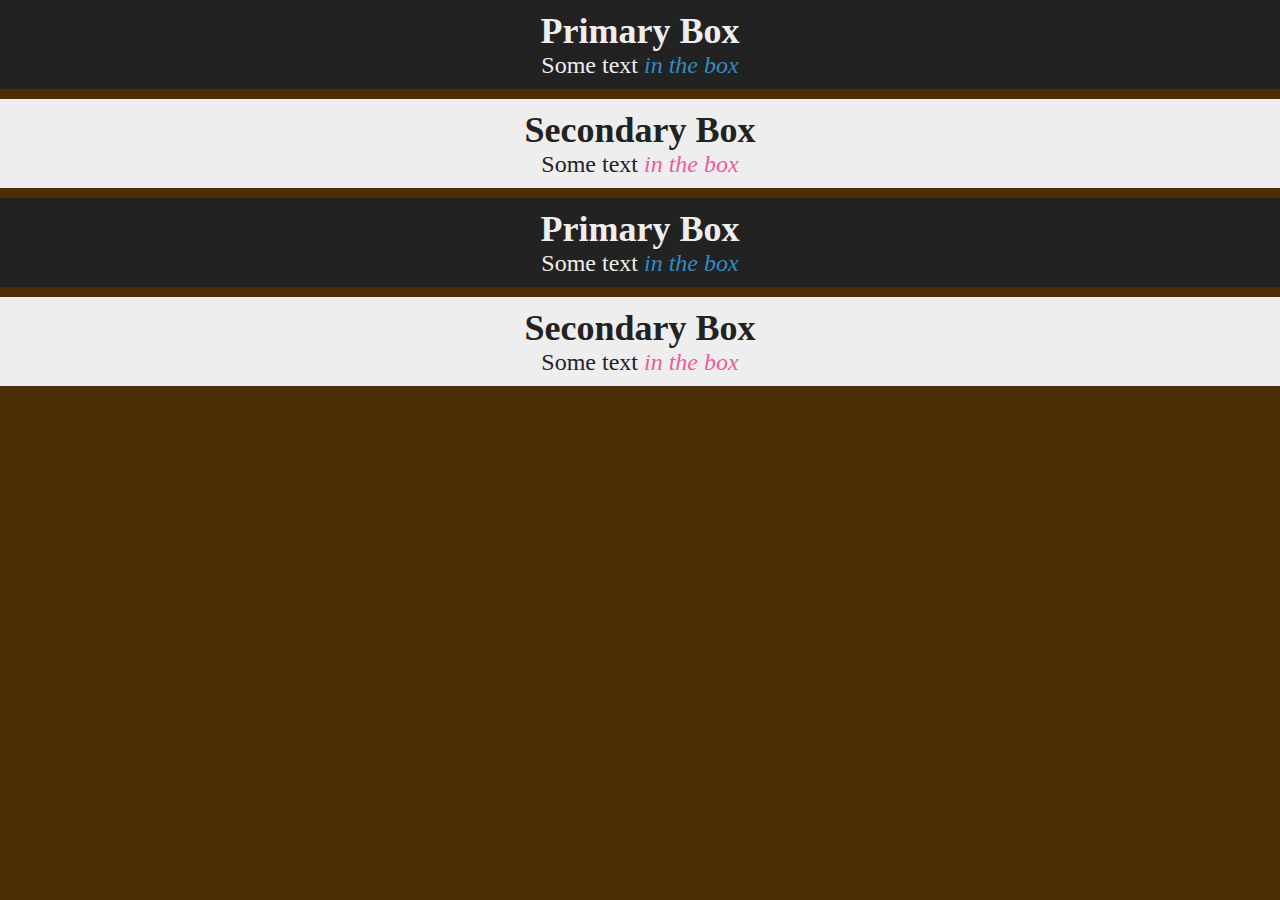
==== index.html @ 72fdb4b3 "pink and blue" ====
<!DOCTYPE html>
<html>
    <head>
        <title>Class Selectors</title>
        <link href="styles.css" rel="stylesheet">
    </head>

    <body>
        <div class="primary-box">
            <h2>Primary Box</h2>
            <p>Some text <em id="blue">in the box</em></p>
        </div>

        <div class="secondary-box">
            <h2>Secondary Box</h2>
            <p>Some text <em id="pink">in the box</em></p>
        </div>

        <div class="primary-box">
            <h2>Primary Box</h2>
            <p>Some text <em id="blue">in the box</em></p>
        </div>
    
        <div class="secondary-box">
            <h2>Secondary Box</h2>
            <p>Some text <em id="pink">in the box</em></p>
        </div>        
    </body>
</html>
---- styles.css ----
/* used colors are: #32b0ff #fc3fff*/
* {
    margin: 0;
    padding: 0;
}

body {
    background: #4d2d06;
    font-family: Georgia, Times, serif;
    color: #fff;
    text-align: center;
    font-size: 50px;    
}

.primary-box {
    background: #222;
    color: #eee;
    font-size: 24px;
    margin: 0 0 10px;
    padding: 10px;
}

.secondary-box {
    background: #eee;
    color: #222;
    font-size: 24px;
    margin: 0 0 10px;    
    padding: 10px;
}
    #blue {color: rgb(51, 140, 192);}
    #pink {color: rgb(235, 92, 158);}
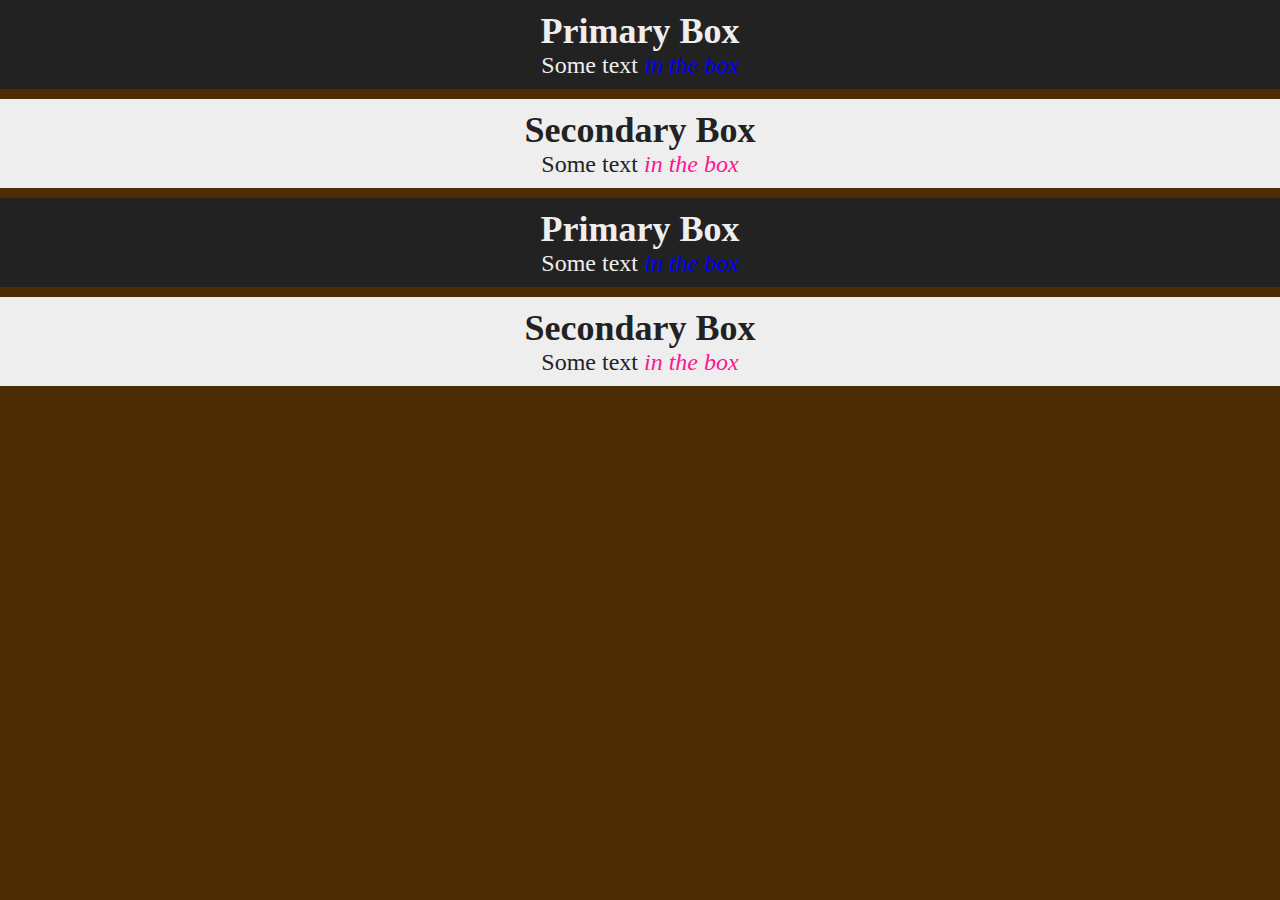
==== commit 72ba8e8d: "the changes were made" ====
--- a/index.html
+++ b/index.html
@@ -8,22 +8,22 @@
     <body>
         <div class="primary-box">
             <h2>Primary Box</h2>
-            <p>Some text <em id="blue">in the box</em></p>
+            <p>Some text <em style="color: blue;">in the box</em></p>
         </div>
 
         <div class="secondary-box">
             <h2>Secondary Box</h2>
-            <p>Some text <em id="pink">in the box</em></p>
+            <p>Some text <em style="color: deeppink;">in the box</em></p>
         </div>
 
         <div class="primary-box">
             <h2>Primary Box</h2>
-            <p>Some text <em id="blue">in the box</em></p>
+            <p>Some text <em style="color: blue;">in the box</em></p>
         </div>
     
         <div class="secondary-box">
             <h2>Secondary Box</h2>
-            <p>Some text <em id="pink">in the box</em></p>
+            <p>Some text <em style="color: deeppink;">in the box</em></p>
         </div>        
     </body>
 </html>--- a/styles.css
+++ b/styles.css
@@ -20,12 +20,14 @@
     padding: 10px;
 }
 
+.primary-box em{ color: blue}
+
+.secondary-box em{ color: violet}
+
 .secondary-box {
     background: #eee;
     color: #222;
     font-size: 24px;
     margin: 0 0 10px;    
     padding: 10px;
-}
-    #blue {color: rgb(51, 140, 192);}
-    #pink {color: rgb(235, 92, 158);}+}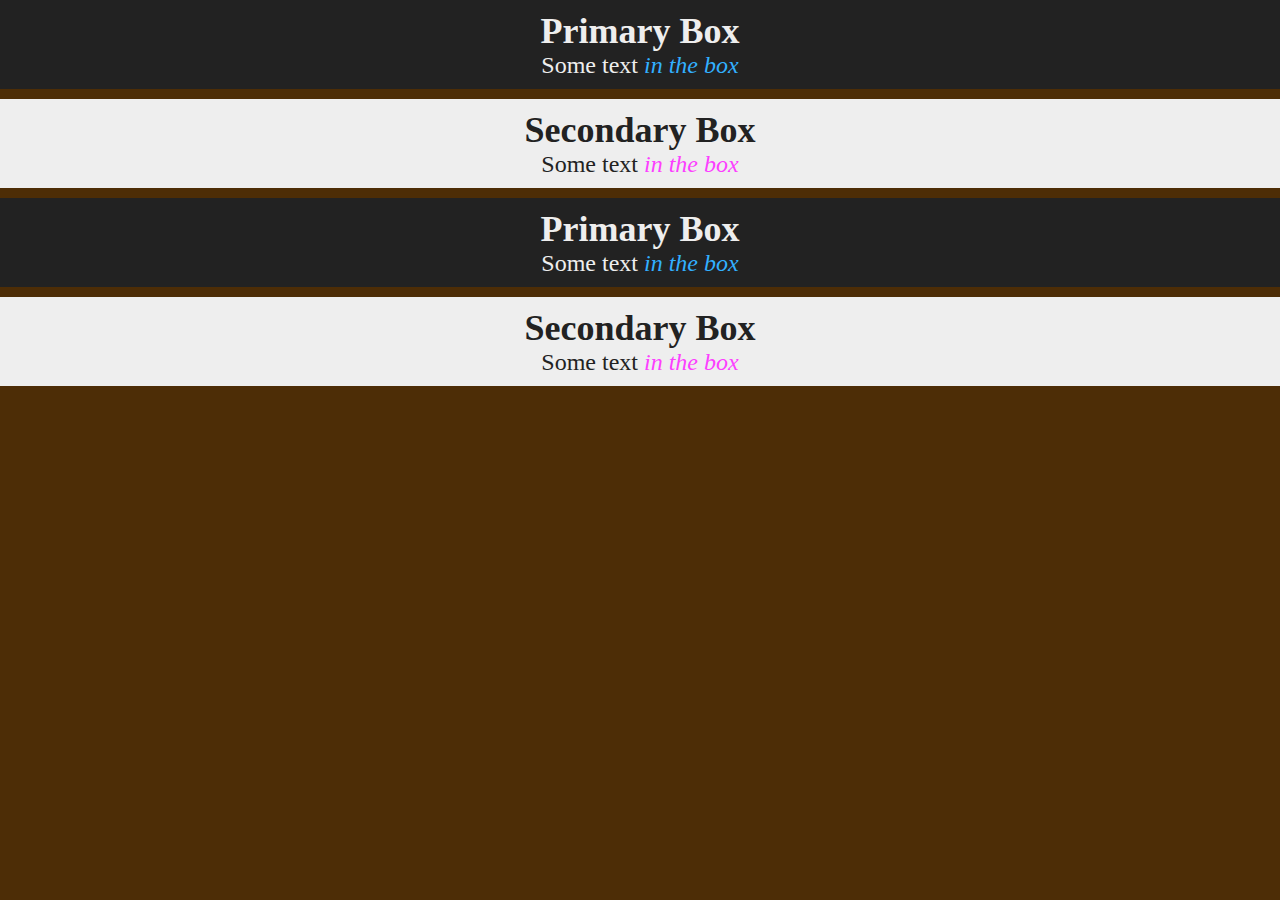
==== commit d6ea0536: "Merge 4e35f1a1dfc62fc6a76ef29a1ac0e818055cd915 into 891812eedaebc2c60b7e3e1ec36d5487444cea03" ====
--- a/index.html
+++ b/index.html
@@ -8,22 +8,22 @@
     <body>
         <div class="primary-box">
             <h2>Primary Box</h2>
-            <p>Some text <em style="color: blue;">in the box</em></p>
+            <p>Some text <em class="purple">in the box</em></p>
         </div>
 
         <div class="secondary-box">
             <h2>Secondary Box</h2>
-            <p>Some text <em style="color: deeppink;">in the box</em></p>
+            <p>Some text <em class="pink">in the box</em></p>
         </div>
 
         <div class="primary-box">
             <h2>Primary Box</h2>
-            <p>Some text <em style="color: blue;">in the box</em></p>
+            <p>Some text <em class="purple">in the box</em></p>
         </div>
     
         <div class="secondary-box">
             <h2>Secondary Box</h2>
-            <p>Some text <em style="color: deeppink;">in the box</em></p>
+            <p>Some text <em class="pink">in the box</em></p>
         </div>        
     </body>
 </html>--- a/styles.css
+++ b/styles.css
@@ -20,14 +20,18 @@
     padding: 10px;
 }
 
-.primary-box em{ color: blue}
-
-.secondary-box em{ color: violet}
-
 .secondary-box {
     background: #eee;
     color: #222;
     font-size: 24px;
     margin: 0 0 10px;    
     padding: 10px;
+}
+
+em.purple{
+    color: #32b0ff;
+}
+
+em.pink{
+    color: #fc3fff;
 }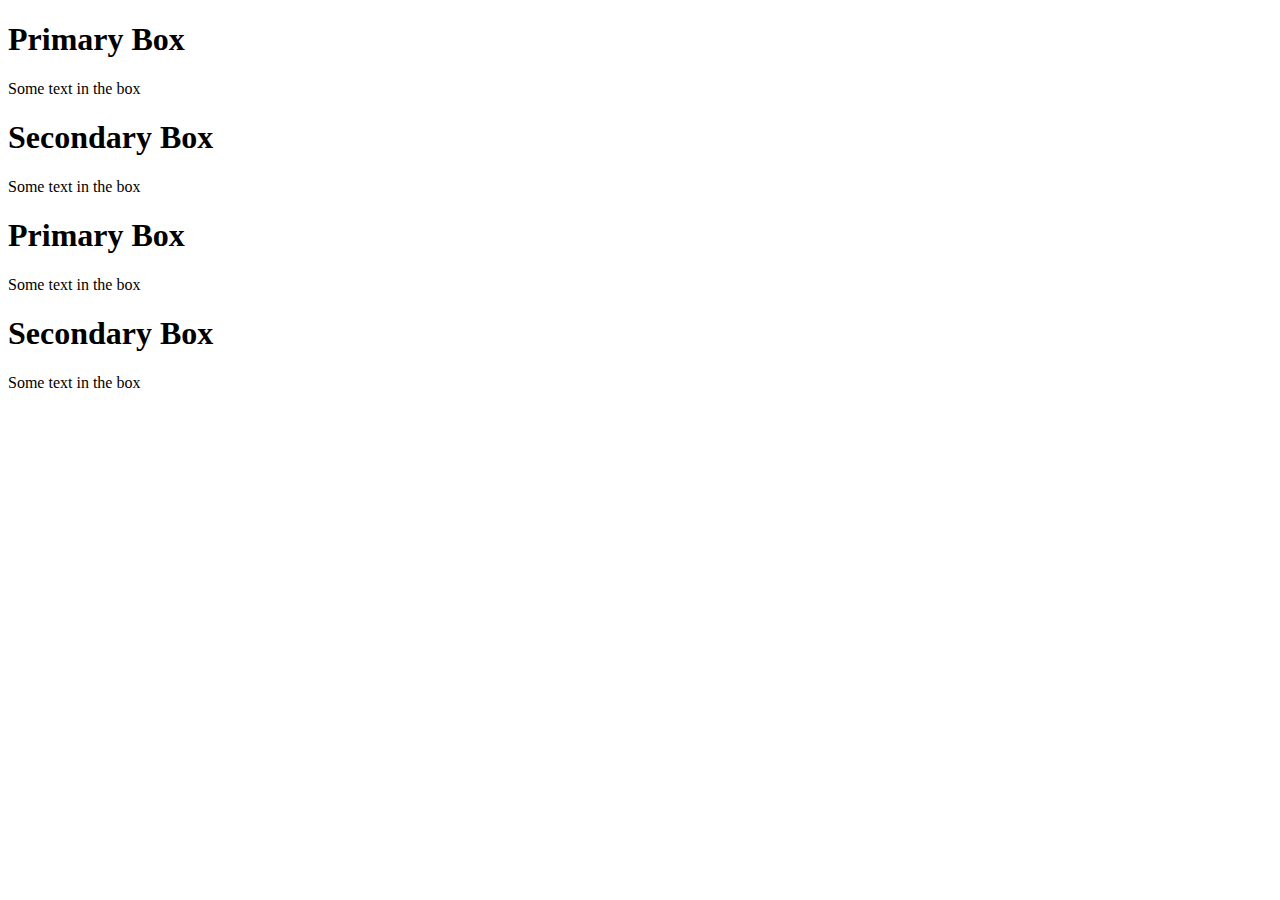
==== commit 6839c108: "updated styles" ====
--- a/index.html
+++ b/index.html
@@ -1,29 +1,34 @@
 <!DOCTYPE html>
-<html>
-    <head>
-        <title>Class Selectors</title>
-        <link href="styles.css" rel="stylesheet">
-    </head>
+<html lang="en">
 
-    <body>
-        <div class="primary-box">
-            <h2>Primary Box</h2>
-            <p>Some text <em class="purple">in the box</em></p>
-        </div>
+<head>
+    <meta charset="UTF-8">
+    <meta name="viewport" content="width=device-width, initial-scale=1.0">
+    <link rel="stylesheet" href="/Users/liam/Documents/DCI/CSS/Descendants-/styles.css">
+    <title>Descendants</title>
+</head>
 
-        <div class="secondary-box">
-            <h2>Secondary Box</h2>
-            <p>Some text <em class="pink">in the box</em></p>
-        </div>
+<body>
+    <div class="primary-box">
+        <h1>Primary Box</h1>
+        <p>Some text <span class="pBoxText">in the box</span></p>
+    </div>
 
-        <div class="primary-box">
-            <h2>Primary Box</h2>
-            <p>Some text <em class="purple">in the box</em></p>
-        </div>
-    
-        <div class="secondary-box">
-            <h2>Secondary Box</h2>
-            <p>Some text <em class="pink">in the box</em></p>
-        </div>        
-    </body>
+    <div class="secondary-box">
+        <h1>Secondary Box</h1>
+        <p>Some text <span class="sBoxText">in the box</span></p>
+    </div>
+
+    <div class="primary-box">
+        <h1>Primary Box</h1>
+        <p>Some text <span class="pBoxText">in the box</span></p>
+    </div>
+
+    <div class="secondary-box">
+        <h1>Secondary Box</h1>
+        <p>Some text <span class="sBoxText">in the box</span></p>
+    </div>
+
+</body>
+
 </html>